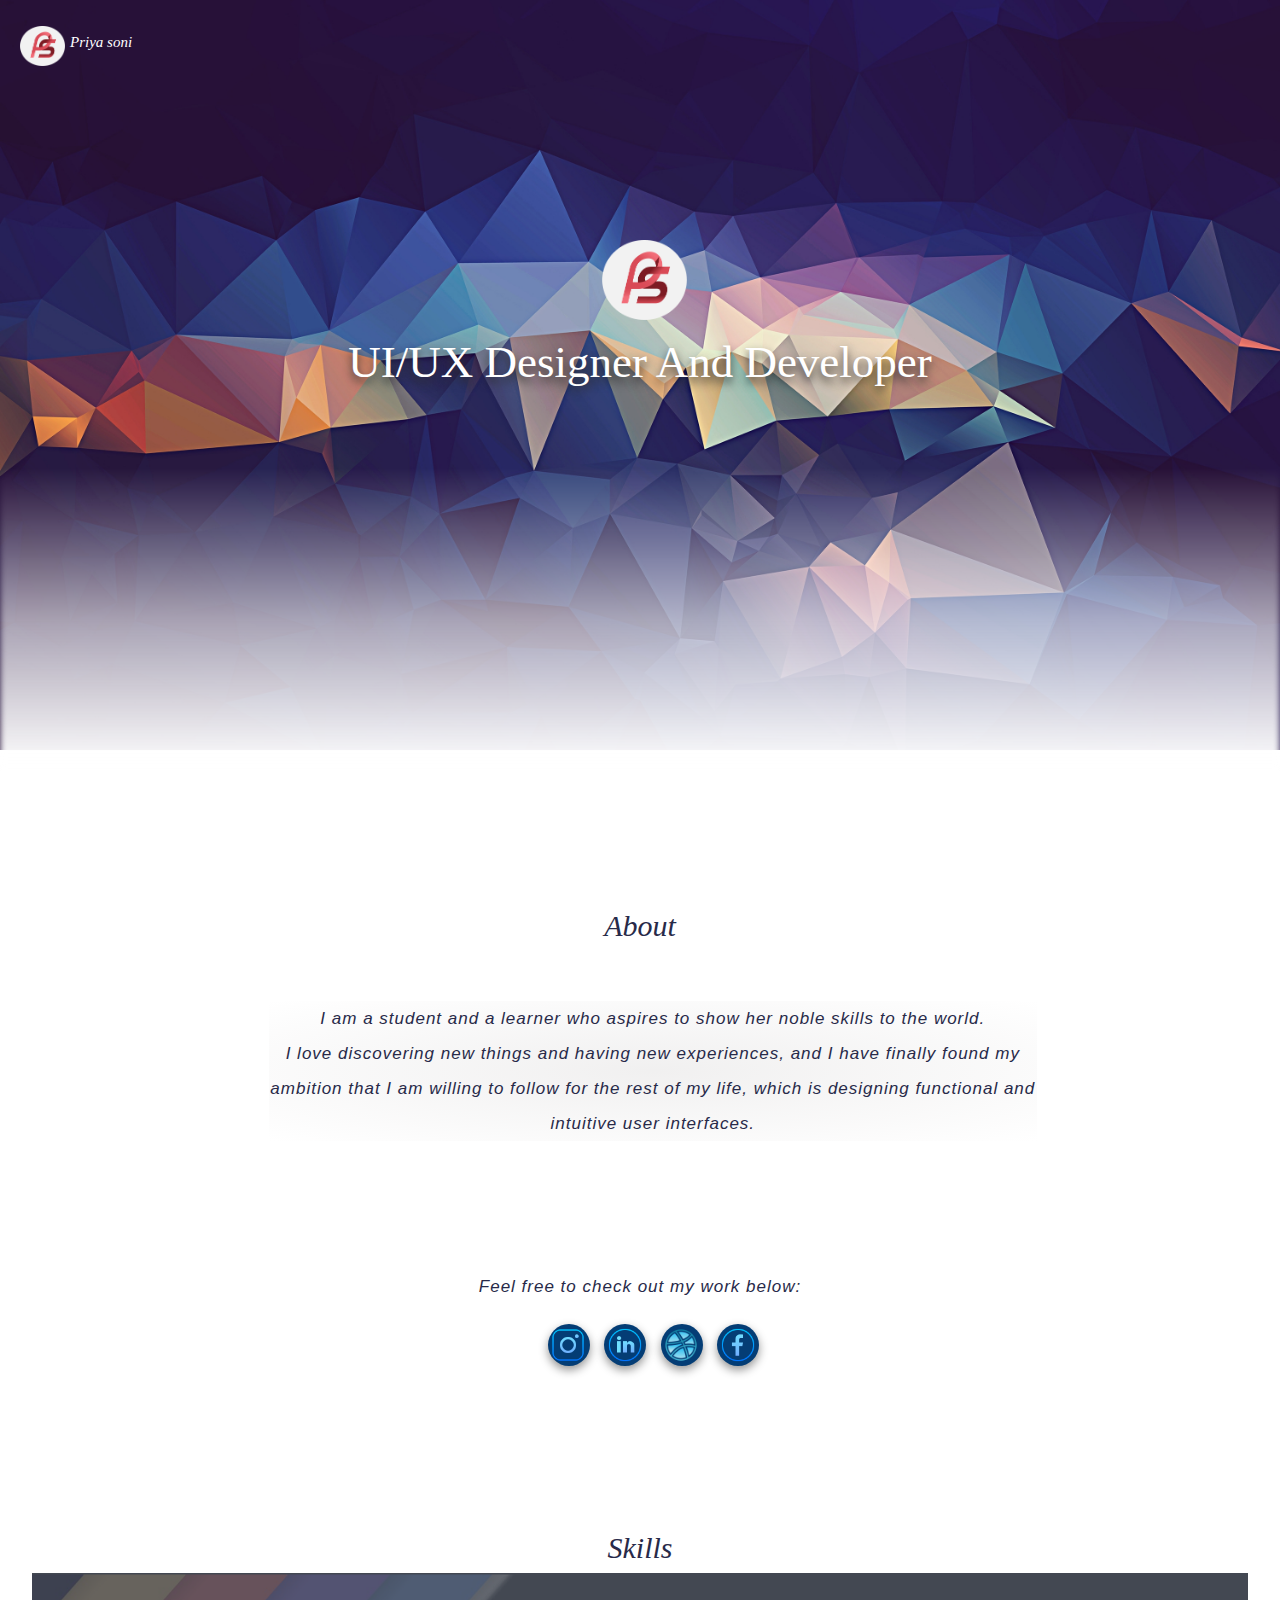
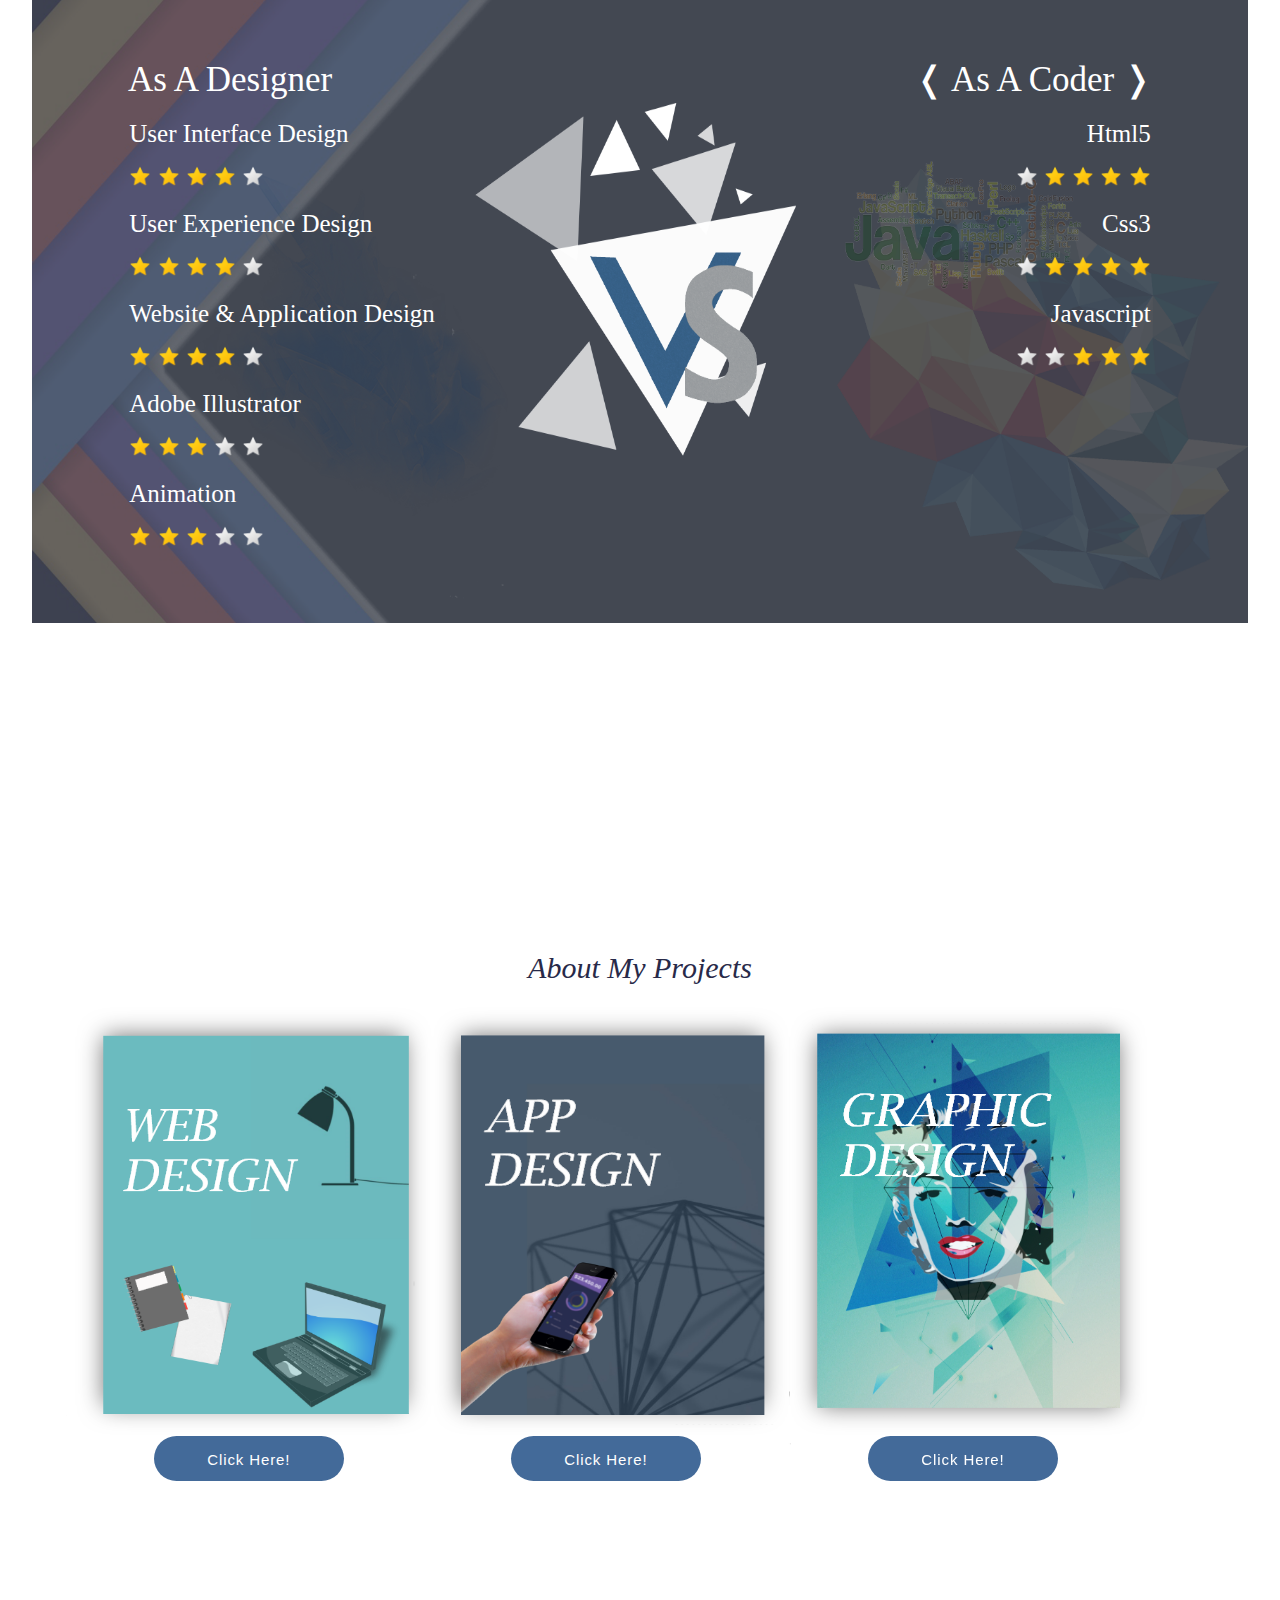
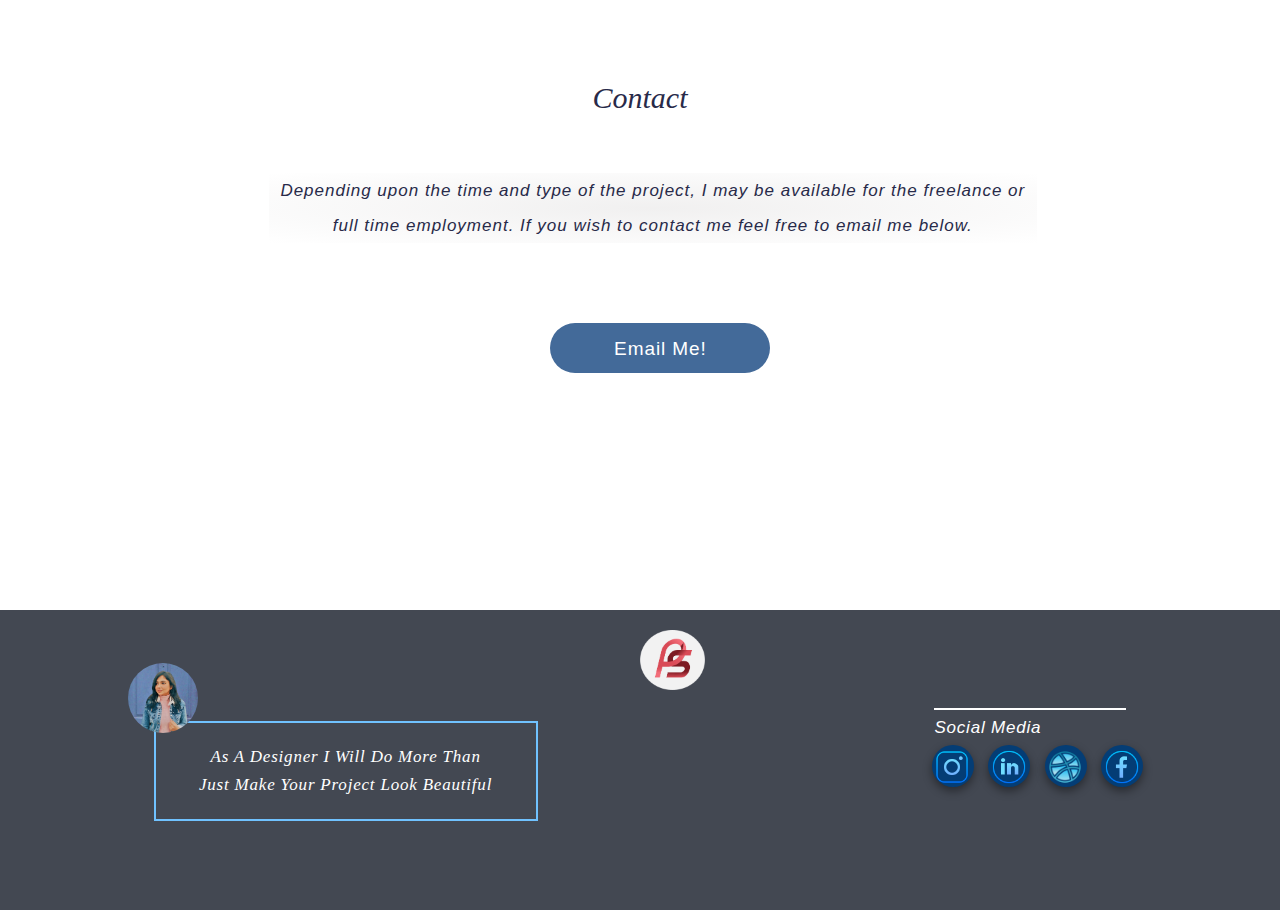
==== index.html @ 9316d955 "second commit" ====
<!DOCTYPE html>
<html lang="en">

<head>
  <meta charset="UTF-8">
  <link rel="shortcut icon" type="image/png" href="https://icons8.com/">
  <link rel="stylesheet" type="text/css" href="portfolio.css">
  <link href="" rel="stylesheet" type="text/css">
    
  <title>Design Portfolio</title>
</head>

<body>

<header class="header">
    <div class="header__logo">
    <div class="name">Priya soni</div>
    <img src="images/ps logo.png" alt="logo" class="header-ps-logo">
    
    <img src="images/ps logo.png" alt="logo" class="ps__logo">
    </div>
     
    <div class="header__text-box">
    <h1 class="heading-primary">UI/UX Designer And Developer</h1>
    </div>

</header>


  <main>
    <section class="section-about">
    <div class="section-blur"></div>

    <h2 class="heading-secondary">
    <div class="heading-about">About</div>
    </h2>
    <p class="paragraph">
      I am a student and a learner who aspires to show her noble skills to the world.<br> 
      I love discovering new things and having new experiences, and I have finally found my 
      ambition that I am willing to follow for the rest of my life, which is designing 
      functional and intuitive user interfaces.

      </p>
    

   
    <div class="row">
    <div class="icon-row">
    <p class="note">Feel free to check out my work below:</p>

    <div class="icons">
      <a href="https://www.instagram.com/ui_indesign/">
      <img src="images/icons8-instagram-512.png" alt="instagram" class="feature-box-icon"> </div></a>

    <div class="icons"> 
      <a href="https://www.linkedin.com/in/priya31/">
      <img src="images/icons8-linkedin-circled-512.png" alt="twitter" class="feature-box-icon"> </div></a>
      
    <div class="icons">
      <a href="https://dribbble.com/Ui_indesign">
      <img src="images/icons8-dribbble-96 (1).png" alt="linkeden" class="feature-box-icon"> </div></a>

      <div class="icons">
        <a href="#oops">
        <img src="images/icons8-facebook-circled-512.png" alt="facebook" class="feature-box-icon"> </div></a>
    </div>

    </div>
    

  </section>

  <section class="section-skills">

    <h2 class="heading-secondary">
    <div class="heading-about">Skills</div>
    </h2>

    <div class="skill-feature-box">
      <img src="images/bgimage.png" class="bgimage" alt="background">
    
  
      <div class="row">
        <div class="col-1-of-2">
         <h3 class="heading-tertiary-1">as a designer</h3>
         <ul class="skills skills_design">

          <li>User Interface Design  
            <div class="stars">
            <img class="star" src="images/icons8-star-96.png">
            <img class="star" src="images/icons8-star-96.png">
            <img class="star" src="images/icons8-star-96.png">
            <img class="star" src="images/icons8-star-96.png">
            <img class="star" src="images/icons8-star-96 (1).png">
           </div></li>

          <li>User Experience Design
             <div class="stars-1">
            <img class="star" src="images/icons8-star-96.png">
            <img class="star" src="images/icons8-star-96.png">
            <img class="star" src="images/icons8-star-96.png">
            <img class="star" src="images/icons8-star-96.png">
            <img class="star" src="images/icons8-star-96 (1).png">
            </div></li>

          <li>Website & Application Design
            <div class="stars-2">
            <img class="star" src="images/icons8-star-96.png">
            <img class="star" src="images/icons8-star-96.png">
            <img class="star" src="images/icons8-star-96.png">
            <img class="star" src="images/icons8-star-96.png">
            <img class="star" src="images/icons8-star-96 (1).png">
            </div></li>

          <li>Adobe Illustrator
            <div class="stars-3">
            <img class="star" src="images/icons8-star-96.png">
            <img class="star" src="images/icons8-star-96.png">
            <img class="star" src="images/icons8-star-96.png">
            <img class="star" src="images/icons8-star-96 (1).png">
            <img class="star" src="images/icons8-star-96 (1).png">
            </div></li>

          <li>Animation
            <div class="stars-4">
            <img class="star" src="images/icons8-star-96.png">
            <img class="star" src="images/icons8-star-96.png">
            <img class="star" src="images/icons8-star-96.png">
            <img class="star" src="images/icons8-star-96 (1).png">
            <img class="star" src="images/icons8-star-96 (1).png">
            </div></li>
            
        </ul>
        </div>
          
        
         
         <div class="col-1-of-2">
         <h3 class="heading-tertiary-2"> &#10092; as a coder &#10093;</h3>
         <ul class="skills skills_coding">

          <li>Html5  
            <div class="stars-5">
            <img class="star" src="images/icons8-star-96.png">
            <img class="star" src="images/icons8-star-96.png">
            <img class="star" src="images/icons8-star-96.png">
            <img class="star" src="images/icons8-star-96.png">
            <img class="star" src="images/icons8-star-96 (1).png">
        </div></li>

          <li>Css3   
            <div class="stars-6">
            <img class="star" src="images/icons8-star-96.png">
            <img class="star" src="images/icons8-star-96.png">
            <img class="star" src="images/icons8-star-96.png">
            <img class="star" src="images/icons8-star-96.png">
            <img class="star" src="images/icons8-star-96 (1).png">
        </div></li>

          <li>Javascript
            <div class="stars-7">
              <img class="star" src="images/icons8-star-96.png">
              <img class="star" src="images/icons8-star-96.png">
              <img class="star" src="images/icons8-star-96.png">
              <img class="star" src="images/icons8-star-96 (1).png">
              <img class="star" src="images/icons8-star-96 (1).png">
            </div></li>
         </ul>
        </div> 
        
    </div>


  </div>
    
</section>

<section class="section-my-projects">
  <h2 class="heading-secondary">
    <div class="heading-projects">About My Projects</div>
    </h2>
  <div class="row">
              
    <div class="col-1-of-3">
      <div class="card">

          <div class="card_side card_side--front">
             <div class="card_picture card_picture-1">
             <img src="images/web design.png" class="card-img">
             </div>
         </div>
        
       <div class="card_side--back-1">
       <div class="card_note_box"> 
       <p class="card-note">Click below to check out <br>my web designs.</p> 
       </div>
       </div>

       <a href="#pop-up" class="btn--still">click here!</a> 

     </div>  
    </div>

    <div class="col-1-of-3">
      <div class="card"> 

         <div class="card_side card_side--front">
             <div class="card_picture card_picture-1">
                 <img src="images/app design.png" class="card-img2">
             </div>
          </div>
               
         <div class="card_side--back-2">
         <div class="card_note-box"> 
         <p class="card-note">Click below to check out <br>my app designs.</p> 
         </div>
         </div>

         <a href="#pop-up-2" class="btn--still"> click here!</a>

      </div>   
    </div>  
    

  <div class="col-1-of-3">
    <div class="card"> 
        
       <div class="card_side card_side--front">
           <div class="card_picture card_picture-1">
               <img src="images/graphicdesign.png" class="card-img3">
           </div>
        </div>
       
       <div class="card_side--back-3">
       <div class="card_note-box"> 
       <p class="card-note">Click below to check out my <br>visual and graphic designs.</p> 
      </div>
      </div>

      <a href="#pop-up-3" class="btn--still">click here!</a>
       
    </div>   
  </div>

</div>  
</section>

<section class="contact">
  
    <div class="heading-contact">Contact</div>
          

    <div class="disclaimer">
     <p class="paragraph">Depending upon the time and type of the project, I may be available for the freelance or  full time employment. If you wish to contact me feel free to email me below. </p>
    </div>

   
    <a href="mailto:priyaa.soni31@gmail.com" class="btn-mail">Email Me!</a>

</section>
</main>

<section class="footer">
  <div class="footer-logo">
    <img src="images/ps logo.png" alt="logo" class="footer-ps-logo">
    </div> 

    <div class="row">
      <div class="col-1-of-2">
          <div class="footer-socialmedia">
          <p class="text">Social media</p> 

          <div class="icons2">
            <img src="images/icons8-instagram-512.png" alt="instagram" class="feature-box-icon2"> </div></a>

          <div class="icons2">  
            <img src="images/icons8-linkedin-circled-512.png" alt="twitter" class="feature-box-icon2"> </div></a>
            
          <div class="icons2">
            <img src="images/icons8-dribbble-96 (1).png" alt="linkeden" class="feature-box-icon2"> </div></a>

            <div class="icons2"> 
              <img src="images/icons8-facebook-circled-512.png" alt="facebook" class="feature-box-icon2"> </div></a>
          </div>

      </div>
      <div class="col-1-of-2">
        <img src="images/i01_my pic22.png" alt="profile" class="profile-pic">
          <p class="footer-message">
            As a designer I will do more than<br> just make your project look beautiful</p>
      </div>
  </div>

</section>

<section class="web">

<div class="pop-up" id="pop-up"> 

  <div class="pop-up-content"> 
   
    <div class="slider">


      <a href="#section-my-projects" class="popup-close p-2">&times;</a>
      <h3 class="heading">Website Designs</h3>

      
      <div class="leftside">

        <div style="background-color: #2b2929">
          <h1 class="title">Puma Shoes</h1>
          <p class="sub-text">Web Design</p>
      </div>
    
      <div style="background-color: #b1b1b1">
        <h1 class="title"> Spotify Music </h1>
        <p class="sub-text">Web Design</p>
    </div>


        <div style="background-color:#6F4E37">
            <h1 class="title">Starbucks</h1>
            <p class="sub-text">Web Design</p>
         </div>

      <div style="background-color: #1e353f">
        <h1 class="title"> Crypto Dark UI</h1>
        <p class="sub-text">Web Design</p>
    </div>


    </div>

      <div class="rightside">
 
        <div> 
        <img src="images/Desktop - 1.png" class="bg-image" alt="dark uidesign"></div>
        
        <div> 
        <video class="bg-image" source src="images/stbcks.mp4" 
        type="video/mp4" autoplay muted loop></video></div>

        <div> 
        <img src="images/spotify.png" class="bg-image" alt="spotify design"></div> 
    
        <div> 
        <video class="bg-image" source src="images/Screen Recording (03-01-2022 19-06-06).mp4" 
        type="video/mp4" autoplay muted loop></video></div>
  
      </div>

      <div class="actionbttn">
        <button class="downbttn">
          <img class="uppor" src="images/icons8-up-50.png"></i>
        </button>

        <button class="upbttn">
        <img class="downey" src="images/icons8-down-arrow-50.png"></i>
        </button>

       </div>   
    </div> 
  </div>
</div>
  
</section>

<section class="app">

  <div class="pop-up-2" id="pop-up-2"> 
    
    <div class="pop-up-content-2"> 

      <div class="slider-container">


      <a href="#section-my-projects" class="popup-close-2">&times;</a>
      <h3 class="heading-no2">App Designs</h3>

      
      <div class="left-slide">
    
        <div style="background-color:#502450">
            <h1 class="title">Benson Watches</h1>
            <p class="sub-text">App Design</p>
         </div>

        <div style="background-color: #2b2c2c">
            <h1 class="title">Uber</h1>
            <p class="sub-text">App Design</p>
        </div>

        <div style="background-color: #A76365">
            <h1 class="title"> Makeup Brand </h1>
            <p class="sub-text">App Design</p>
        </div>

        <div style="background-color: #4C647F">
          <h1 class="title"> Smart Home Control </h1>
          <p class="sub-text">App Design</p>
      </div>

      <div style="background-color: #252A3A">
        <h1 class="title"> Speed Fit Health </h1>
        <p class="sub-text">App Design</p>
    </div>
    
    </div>

      <div class="right-slide">
        
        <div> 
          <img src="images/speedfit.png" class="bg-image" alt="speedfit uidesign"></div>
          

          <div> 
            <img src="images/Group 17.png" class="bg-image" alt="smarthome uidesign"></div>
          

          <div> 
            <img src="images/makeup.png" class="bg-image" alt="makeup uidesign"></div>
            

            <div> 
              <img src="images/uber.png" class="bg-image" alt="uber uidesign"></div>
          

          <div> 
            <img src="images/benson.png" class="bg-image" alt="benson uidesign"></div>
          

      </div>

      <div class="action-buttons">
        <button class="down-button">
          <img class="up" src="images/icons8-up-50.png"></i>
        </button>

        <button class="up-button">
        <img class="down" src="images/icons8-down-arrow-50.png"></i>
        </button>

       </div>   
    </div> 
      </div>
      </div>
      </section>  


      <section class="graphic">

        <div class="pop-up-3" id="pop-up-3"> 
        
          <div class="pop-up-content-3"> 
           
           
             <div class="container">
              <a href="#section-my-projects" class="popup-close-3">&times;</a>
              <h3 class="heading-no3">Graphic Designs</h3>
              

              <div class="left-side">
                <div style="background-color: #A50C14">
                    <h1 class="title">Emirates Flights</h1>
                    <p class="sub-text">Visual Design</p>
                </div>
        
                <div style="background-color: #F2B5A7">
                    <h1 class="title">Fashion Brand</h1>
                    <p class="sub-text">Visual Design</p>
                 </div>
        
                <div style="background-color: #0a3c63">
                    <h1 class="title">Automobile Brand</h1>
                    <p class="sub-text">Visual Design</p>
                </div>
        
                <div style="background-color: #FFDD91">
                    <h1 class="title"> Versace Brand </h1>
                    <p class="sub-text">Visual Design</p>
                </div>
            </div>
        
              <div class="right-side">

                <div> 
                  <img src="images/versace.png" class="bg-image" alt="versace uidesign"></div>
                  
        
                  <div> 
                    <img src="images/cars.png" class="bg-image" alt="automobile uidesign"></div>
                  
        
                  <div> 
                    <img src="images/Group 911.png" class="bg-image" alt="fashion brand uidesign"></div>
                    
        
                    <div> 
                      <img src="images/emirates.png" class="bg-image" alt="emirates uidesign"></div>
                      
                
              </div>
        
        
              <div class="action-btn">
                <button class="down-btn">
                  <img class="upper" src="images/icons8-up-50.png"></i>
                </button>
        
                <button class="up-btn">
                <img class="downer" src="images/icons8-down-arrow-50.png"></i>
                </button>
        
               </div>
              </div>

          </div>
        </div>
        
       </section> 

       <script type="text/javascript" src="portfolio.js" ></script>
       
</body>
</html>
---- portfolio.css ----
/*/colors//
#FFFFFF white
#282A49 dark blue
#464C59 grey
#436A99 light blue/*/


/** break points 

1200px largest - 75 em
1100px large - 68.75 em
900px medium - 56.25 em
600px small - 37.5 em

**/


/*/Animation/*/

@keyframes moveinleft {
    0%{
        opacity: 0;
        transform: translatex(-100px);   
    }
    
    60%{
        transform: translatex(20px);   
    }
    
    100%{
        opacity: 1;
        transform: translate(0);     
    }

}

@keyframes moveinright {
    0%{
        opacity: 0;
        transform: translatex(100px);   
    }
    
    60%{
        transform: translatex(-10px);   
    }
    
    100%{
        opacity: 1;
        transform: translate(0);     
    }

}



*,
*::after,
*::before{
margin:0;
padding:0;
box-sizing:inherit;
}

html{
    font-size: 62.5%;}

    
body{
    font-family: "Segoe UI", sans-serif;
    font-weight: 400;
    font-size: 16px;
    line-height: 1.7;
    box-sizing: border-box;
    grid-template-columns: repeat(10, minmax(min-content,15rem));
}

/*/Header/*/

.name{
    font-family: "Segoe UI";
    font-size: 1.5rem;
    font-weight: 500;
    font-style: normal;
    color: #fff;
    font-style: italic;
    position: relative;
    left: 7rem;
    top: 3rem;
}

@media screen and (max-width:56.25em) /**900px**/{
.name{
    font-size: 1.2rem;
    position: relative;
    left: 6.2rem;
    top: 2.8rem; }
    }
@media screen and (max-width:37.5em) /**600px**/{
.name{ 
    font-size: 1rem;
    position: relative;
    left: 6rem;
    top: 2.5rem;;}
        }


.header{
    height: 75rem;
    background-image:url(images/abstract-1634214031508-9446.jpg);
    background-size: cover;
    background-position: top;
    position: relative;
}
.header-ps-logo{
    height: 4rem;
    width: 4.5rem;
    position: relative;
    left: 2rem;}
   
@media screen and (max-width:56.25em) /**900px**/{
.header-ps-logo{
    height: 3.2rem;
    width: 3.8rem; }
        }
@media screen and (max-width:37.5em) /**600px**/{
.header-ps-logo{ 
    height: 3rem;
    width: 3.5rem;} }

.ps__logo{
    height: 8rem;
    width: 8.5rem;
    position: absolute;
    top: 32%;
    left: 47%;
    animation-name: moveinleft; 
    animation-duration: 2s;
    
}

@media screen and (max-width: 68.5em) /**1100px**/
{
    .ps__logo{ height: 7rem;
        width: 7.5rem;;
        position: absolute;
        top: 35%;
        }
    }
@media screen and (max-width:56.25em) /**900px**/{
    .ps__logo{height: 6rem;
        width: 6.5rem;
        position: absolute;
        top: 35%;
         }
    }
@media screen and (max-width:37.5em) /**600px**/{
    .ps__logo{ height: 5.5rem;
        width: 6rem;
        position: absolute;
        top: 40%;
        left: 43%;
       }
        }

.heading-primary{
    text-align: center;
    font-family: "Segoe UI";
    font-size: 4.5rem;
    font-weight: 500;
    font-style: normal;
    color: #fff;
    position: relative;
    top: 25rem;
   
    text-shadow: rgb(46, 46, 46) 0 0.5rem 1rem ;
    animation-name: moveinright; 
    animation-duration: 2s;
    
}
@media screen and (max-width: 68.5em) /**1100px**/
{
    .heading-primary{ font-size: 3rem;
        margin-top:5rem ; }
    }
@media screen and (max-width:56.25em) /**900px**/{
    .heading-primary{font-size: 2.5rem;
        margin-top: 4rem; }
    }
@media screen and (max-width:37.5em) /**600px**/{
    .heading-primary{ font-size: 1.9rem;
        margin-top:10rem ; }
        }

.section-blur{
    height: 30rem;
    width: 100%;
    position: absolute;
    top: 47rem;
    background-image:linear-gradient(to bottom, 
    rgb(255, 255, 255,.01),
    rgb(255, 255, 255, .3),
    rgb(255, 255, 255, .6),
    rgb(255, 255, 255, .8),
    rgb(255, 255, 255,1));
    filter: blur(3px);
}

 

/*/Section about/*/



.section-about{
   
    color: #fff ;
}

.heading-secondary{
    color: #282A49;
    font-family: "Lucida Fax";
    font-size: 3rem;
    font-weight: 100;
    font-style: italic;
    text-align: center;
    margin-top: 15rem;
    
}

@media screen and (max-width:56.25em) /**900px**/{
    .heading-secondary{
        font-size: 2.5rem;
        margin-top: 12rem }
    }
@media screen and (max-width:37.5em) /**600px**/{
    .heading-secondary{ 
        font-size: 2rem;
        margin-top: 9rem} }

.paragraph{
    background-image: radial-gradient(
    rgba(156, 151, 151, 0.144),
    rgb(255, 255, 255));
    font-size: 1.7rem;
    margin-left:21%;
    margin-top:40%;
    width: 60%;
    font-weight: 400;
    font-style: italic;
    text-align: center;
    letter-spacing: .1rem;
    line-height: 3.5rem;
    margin-top: 5rem;
    color:#282A49;
}

@media screen and (max-width: 68.5em) /**1100px**/
{
    .paragraph{ width: 70%;
    font-size: 1.2rem;
    line-height: 2.5rem;
    margin-left:15%;
    text-align: center;
    margin-top: 3rem; }
    }

@media screen and (max-width:56.25em) /**900px**/{
    .paragraph{width: 70%;
    font-size: 1rem;
    line-height: 2.2rem;
    margin-left:15%;
    text-align: center;
    margin-top: 2rem ;}
    }

@media screen and (max-width:37.5em) /**600px**/{
    .paragraph{width: 80%;
    font-size: .7rem;
    line-height: 1.7rem;
    margin-left:11%;
    text-align: center;
    margin-top: 1rem;
    letter-spacing: .05rem;
    display: flex;}
        }

.note{
    font-size: 1.7rem;
    margin-left:20%;
    margin-top:40%;
    width: 60%;
    font-weight: 400;
    font-style: italic;
    text-align: center;
    letter-spacing: .1rem;
    line-height: 3.5rem;
    margin-top: 5rem;
    color: #282A49
}


@media screen and (max-width: 68.5em) /**1100px**/{
    .note{
        font-size: 1.5rem;}
    }

@media screen and (max-width:56.25em) /**900px**/{
    .note{ font-size: 1rem;}
    }
@media screen and (max-width:37.5em) /**600px**/{
    .note{ font-size: .8rem;}
        }

@media screen and (max-width:30em) /**480px**/{
    .note{ width: 68%;
    margin-left: 15%;  } }

@media screen and (max-width:20em) /**320px**/{
     .note{ width: 90%;
            margin-left: 15%;  } }

.icon-row{
margin: 10%;
}

.feature-box-icon{
    height: 4rem;
    width:4rem;
    position: relative;
    top: 2%;
    left: 2%;
}
@media screen and (max-width:56.25em) /**900px**/{
    .feature-box-icon{ height: 3rem;
        width: 3rem;}
       }

    @media screen and (max-width:37.5em) /**600px**/{
    .feature-box-icon{ height: 2.5rem;
            width: 2.5rem;}
           }

.icons{
    display: inline-block;
    height: 4.2rem;
    width: 4.2rem;
    border-radius: 100%;
    background-color: #043d75;
    margin-left: 1rem;
    margin-top: 2rem;
    position: relative;
    top: 60%;
    left: 40%;
    box-shadow: rgba(0, 0, 0, 0.418) 0 0.4rem 1rem;
}

@media screen and (max-width: 68.5em) /**1100px**/
{
    .icons{
    left: 36%; }
    }

@media screen and (max-width:56.25em) /**900px**/{
    .icons{ height: 3.2rem;
        width: 3.2rem;
        left: 35%;}
    }
@media screen and (max-width:37.5em) /**600px**/{
    .icons{ height: 2.7rem;
        width: 2.7rem;
        left: 30%;
        margin-top: 0rem;}
        }
        
    @media screen and (max-width:29em) /**600px**/{
    .icons{ 
        left: 20%;}
    }

.icons:hover{
    transform: scale(1.2);
    transition: all .3s;
}


/*/Section skills/*/

.section-skills{
    height: 90rem;
   }


.skill-feature-box{
    color: rgb(255, 255, 255);
    width: 95%;
    height: 65rem;
    background-color: #434852;
    margin-left: 2.5%;
    margin-right: 2.5%;
}
@media screen and (max-width:56.25em) /**900px**/{
    .skill-feature-box{
       width: 100%;
       height: 85rem;
       margin: 0;
         }
    }
.bgimage{
    width: 100%;
    height: 100%;

}
@media screen and (max-width:56.25em) /**900px**/{
    .bgimage{
       display: none;
         }
    }
.heading-tertiary-1{
    display: inline;
    font-family: "Lucida Fax";
    font-size: 3.5rem;
    font-weight: 100;
    text-transform: capitalize;
    color: rgb(255, 255, 255);
    position: absolute;
    top:165rem;
    left: 10%;

}
@media screen and (max-width:68em) /**1100px**/{
    .heading-tertiary-1{
        top:153rem;
         }
    }
@media screen and (max-width:56.25em) /**900px**/{
    .heading-tertiary-1{
        font-size: 2.8rem;
        top:140rem;
       
         }
    }
@media screen and (max-width:37.5em) /**600px**/{
    .heading-tertiary-1{ 
        font-size: 2.4rem;
        top:125rem;
        
        }
    }
        
.heading-tertiary-2{
    display: inline;
    font-family: "Lucida Fax";
    font-size: 3.5rem;
    font-weight: 100;
    text-transform: capitalize;
    color: rgb(255, 255, 255);
    position: absolute;
    top:165rem;
    right:10%;
}
@media screen and (max-width:68em) /**1100px**/{
    .heading-tertiary-2{
        top:153rem;
         }
    }
@media screen and (max-width:56.25em) /**900px**/{
    .heading-tertiary-2{
        font-size: 2.8rem;
        top:185rem;
         }
    }
@media screen and (max-width:37.5em) /**600px**/{
    .heading-tertiary-2{ 
        font-size: 2.4rem;
        top:175rem;
        left: 10%;
        direction: ltr;
        width: 100%; }
    }

.skills{
    list-style: none;
    font-family: "Segoe UI";
    font-size: 2.5rem;
    font-weight: 500;
    text-transform: capitalize;
    color: rgb(255, 255, 255);
    margin: 0rem 0rem;
    line-height: 0rem;   }

@media screen and (max-width:56.25em) /**900px**/{
    .skills{
        font-size: 2rem;
         }
    }
@media screen and (max-width:37.5em) /**600px**/{
    .skills{ 
        font-size: 1.5rem;
        }
    }
.skills_design li{
    position: relative;
    color: rgb(255, 255, 255);
    top:-52rem;
    left: 8%;
    line-height: 4.5rem;
}

.skills_coding{
    position: relative;
    color: rgb(255, 255, 255);
    top:-97rem;
    right: 8%;
    line-height: 4.5rem;
    direction: rtl;
}

@media screen and (max-width:56.25em) /**900px**/{
    .skills_design li{
    top:10rem;
    line-height: 4rem;
         }

    .skills_coding{
    top: 15rem;
    line-height: 4rem;
             }}
        

 @media screen and (max-width:37.5em) /**600px**/{
    .skills_design li{
    top:10rem;
    line-height: 3rem;}

    .skills_coding{
    top: 30rem;
    left: 10%;
    line-height: 3rem;
    direction: ltr;} }
    
.star{
    height:2.2rem ;
    width:2.2rem ;
    display:inline;}



/*/Section cards /*/

.section-my-projects{
    height: 50rem;
}

.heading-projects{
    margin-top: -3rem;
}
@media screen and (max-width:68.5em) /**900px**/{
    .heading-projects{font-size: 80%;  }
    }

.col-1-of-3{
    display: inline-block;   
}

@media screen and (max-width:95em) /**1500px*/{
    .col-1-of-3{
        margin: 1% -4% 5%; }
}

@media screen and (max-width:68em) /**1088px**/{
    .col-1-of-3{
        display: flex;
        flex-direction: column;
        align-items: center;
        justify-content: center;
        margin-left: -22%;
         
}}
@media screen and (max-width:56em) /**900px**/{
    .col-1-of-3{
        margin-left: -25%;      
}}

@media screen and (max-width:37em) /**600px**/{
    .col-1-of-3{margin-left: -30%; }}

@media screen and (max-width:26.5em) /**400px**/{
        .col-1-of-3{margin-left: -38%;
        margin-right: 3rem; }}
    

.card{
    margin-left: 15.5rem;
    margin-top: 3rem;
    margin-bottom: 3rem;
    display: grid;
    grid-template-rows: 12vh min-content 40vw repeat;
}

.card-img{
    height: 45.5rem;
    width: 38rem;
    margin-top: -3.9rem;
    margin-left: -3.8rem; 
}
.card-img2{
    height: 45.5rem;
    width: 38rem;
    margin-top: -4.2rem;
    margin-left: -4rem; 
}
.card-img3{
    height: 45.5rem;
    width: 38rem;
    margin-top: -3.3rem;
    margin-left: -3.8rem; 
}
@media screen and (max-width:68.25em) /**1100px**/{
    .card-img,
    .card-img2,
    .card-img3{
        height: 46rem;
        width: 38rem;
        
         }
    }
@media screen and (max-width:56.25em) /**900px**/{
    .card-img,
    .card-img2,
    .card-img3{
        height: 37rem;
        width:30rem;
         }
         }
 @media screen and (max-width:36.25em) /**600px**/{
    .card-img,
    .card-img2,
    .card-img3{
        height: 34rem;
        width:26rem;
        position: absolute;
        top: 3%;
        left: 3%; }
        }

.card-note{
    font-family: "Segoe UI";
    font-style: italic;
    text-decoration: wavy;
    font-size: 1.9rem;
    font-weight: 400;
    text-transform:initial;
    color: rgb(255, 255, 255);
    text-align: center;
    padding: 15rem 0rem;
}
@media screen and (max-width:56.25em) /**900px**/{
    .card-note{
        font-size: 1.5rem;
        padding-top: 50%;
         }
         }
/*/Section cards funtionality/*/

.card{ 
    position: relative;
    perspective: 150rem; 
  
}

.card_side{
    background-color:#fff;
    height: 37rem;
    width: 30rem;
    transition: all 0.8s ease;
    position: absolute;
    top: 0;
    left: 0;
    width: 100%;
    backface-visibility: hidden;
    border-radius: 3px;
    box-shadow: 0rem 0rem 2.5rem rgba(0, 0, 0, 0.56);
}
@media screen and (max-width:68.25em) /**1100px**/{
    .card_side{
        height: 37rem;
        width: 30rem;
         }
    }
@media screen and (max-width:56.25em) /**900px**/{
    .card_side{
        height: 27rem;
        width: 20rem;  }
         }
    

.card_side--back-1{
    background-image: linear-gradient(to right bottom, #6BBBBF, #99cac5);
    height: 37rem;
    width: 30rem;   
}

.card_side--back-2{
    background-image: linear-gradient(to right bottom, #4C5969, #6A7989);
    height: 37rem;
    width: 30rem;
}

.card_side--back-3{
    background-image: linear-gradient(to right bottom, #6BBBBF, #b0e0dc);
    height: 37rem;
    width: 30rem; 
}

@media screen and (max-width:68.25em) /**1100px**/{
    .card_side--back-1,
    .card_side--back-2,
    .card_side--back-3{
        height: 37rem;
        width: 30rem;
         }
    }
@media screen and (max-width:56.25em) /**900px**/{
    .card_side--back-1,
    .card_side--back-2,
    .card_side--back-3{
        height: 27rem;
        width: 20rem; }
         }

.card:hover .card_side--front {
    transform: rotateY(180deg);    
}


/*/Section cards button/*/
.btn--still{
    letter-spacing: .09rem;
    font-size: 1.5rem;
    text-align: center;
    font-weight:500;
    background-color:#436A99;
    color: #fff; 
    height: 4.5rem;
    width: 19rem; 
    position: relative;
    left: 5rem;
    top: 3rem;}

.btn--still:link,
.btn--still:visited{
    text-align: center;
    text-transform:capitalize;
    text-decoration: none;
    padding: 1.1rem 5rem;
    display: inline-block;
    border-radius: 10rem;
    transition: all .2s;
    position: relative;
    animation-duration: 0.70s;
    animation-delay: 0.75s;
    animation-fill-mode: backwards;  
}
.btn--still:hover{
    transform: translate(-0.3rem);
    box-shadow: 0 10px 20px rgba(0,0,0,0.4);
}

.btn--still:active{
    transform: translate(-0.1rem);
    box-shadow: 0 0.5rem 1rem rgba(0,0,0,0.2);
}
@media screen and (max-width:56.25em) /**900px**/{
    .btn--still{
        font-size: 1rem;
        height: 4rem;
        width: 16rem; 
        margin-top: 5%;
        left: 3rem;
         }
         }
 @media screen and (max-width:36.25em) /**600px**/{
    .btn--still{
        margin-top: -1%;
    left: 1.5rem;}
}

/*/Section contact/*/
.contact{
    height: 62vh;}

@media screen and (max-width:68.25em) /**1100px**/{
    .contact{
    margin-top: 140rem;
             }
        }
@media screen and (max-width:56.25em) /**900px**/{
    .contact{
    margin-top: 100rem;
    height: 52vh;
                 }
            }
 @media screen and (max-width:36.25em) /**600px**/{
    .contact{
        margin-top: 80rem;
        height: 32vh;}
            }
  
.disclaimer{
    margin-top: 10rem;
}
.heading-contact{
    color: #282A49;
    font-family: "Lucida Fax";
    font-size: 3rem;
    font-weight: 100;
    font-style: italic;
    text-align: center;
    margin-top: 23rem;
    margin-bottom: -5rem;
    
}
@media screen and (max-width:56.25em) /**900px**/{
    .heading-contact{
        font-size: 2.5rem;
             }
        }

@media screen and (max-width:36.25em) /**600px**/{
    .heading-contact{
        font-size: 2rem;
        margin-top: 40rem;
           } }

.btn-mail{
    margin-top: 5rem;
    font-size: 1.9rem;
    text-align: center;
    font-weight:400;
    letter-spacing: .09rem;
    background-color:#436A99;
    color: #fff; 
    height: 5rem;
    width: 22rem; 
    position: relative;
    left: 43%;
    top: 3rem;
}

@media screen and (max-width:75em) /**1100px**/{
    .btn-mail{
        left: 40%; }
        }
@media screen and (max-width:56.25em) /**900px**/{
    .btn-mail{
        font-size: 1.5rem;
        height: 4rem;
        width: 18rem; 
        left: 38%;
        margin-top: 5%; 
             }
        }

@media screen and (max-width:36.25em) /**600px**/{
    .btn-mail{
        font-size: 1rem;
        margin-top: -5%; 
        left: 20%;  
        height: 3.5rem;
        width: 15rem;
        letter-spacing: .05rem;
      } }

 @media screen and (max-width:25em) /**400px**/{
    .btn-mail{
        height: 3rem;
        width: 9rem;
        margin-left: -5%;  
                  } }

.btn-mail:link,
.btn-mail:visited{
    text-align: center;
    text-transform:capitalize;
    text-decoration: none;
    padding: 1rem 5rem;
    display: inline-block;
    border-radius: 10rem;
    transition: all .2s;
    position: relative;
    animation-duration: 0.70s;
    animation-delay: 0.75s;
    animation-fill-mode: backwards;  
}
.btn-mail:hover{
    transform: translate(-0.3rem);
    box-shadow: 0 10px 20px rgba(0,0,0,0.4);
}

.btn-mail:active{
    transform: translate(-0.1rem);
    box-shadow: 0 0.5rem 1rem rgba(0,0,0,0.2);
}

/*/Section footer/*/
.footer{
    height:30rem;
    background-color: #434852;
    margin-top: -2rem;}

 @media screen and (max-width:29em) /**400px**/{
    .footer{ margin-top: 5rem;
    height: 20rem;} }

.footer-ps-logo{
    height: 6rem;
    width: 6.5rem;
    position: relative;
    left: 50%;
    top: 2rem; 
}
@media screen and (max-width:56.25em) /**900px**/{
    .footer-ps-logo{
        height: 5rem;
        width: 5.5rem;
             }
        }

@media screen and (max-width:36.25em) /**600px**/{
    .btn-mail{
        font-size: 1rem;
        margin-top: -5%; 
        left: 36%;  
        height: 3.5rem;
        width: 15rem;
        letter-spacing: .05rem;  } }

 @media screen and (max-width:29em) /**400px**/{
    .footer-ps-logo{
        height: 3.5rem;
        width: 4rem; 
                  } }

.footer-message{
    color: rgb(255, 255, 255);
    text-transform: capitalize;
    position: relative;
    left: 12%;
    top: -8rem;
    font-family: "Segoe UI";
    font-size: 1.7rem;
    width: 25%;
    font-weight: 400;
    font-style: italic;
    letter-spacing: .08rem;
    line-height: 2.5rem;
    box-sizing: border-box;
    border:2px solid #70C2FF;;
    padding: 2rem 1rem;
    text-align: center;  
    margin: -1rem 0rem; 
}
@media screen and (max-width:95em) /**1100px**/{
    .footer-message{
        font-size: 1.7rem;
        left: 12%;
        
        width: 30%;
        padding: 2rem 1rem; 
        margin: -1rem 0rem; 
        line-height: 2.8rem;
             }
        }

@media screen and (max-width:68.5em) /**1100px**/{
    .footer-message{
        font-size: 1.5rem;
        width: 32%;
        left: 12%;
        
        padding: 1rem 1rem;
             }
        }

@media screen and (max-width:56.25em) /**900px**/{
    .footer-message{
        font-size: 1rem;
        width: 40%;
        left: 6%;
       
        padding: .5rem .5rem;
             }
        }

@media screen and (max-width:36.25em) /**600px**/{
    .footer-message{
        width: 38%;
        left: 10%;
        
        font-size: 1rem;
        padding: .5rem .5rem;
        letter-spacing: .02rem;
        line-height: 1.8rem;} }

 @media screen and (max-width:29em) /**400px**/{
    .footer-message{
        font-size: .7rem;
        width: 35%;
        left: 10%;
         
        padding: .5rem .5rem;
        letter-spacing: .02rem;
        line-height: 1.3rem;
                  } }

.text{
    width: 15%;
    color: rgb(255, 255, 255);
    text-transform: capitalize; 
    font-size: 1.7rem;
    font-weight: 400;
    font-style: italic;
    letter-spacing: .08rem;
    line-height: 3.5rem;
    position: relative;
    left: 73%;
    top:3rem;
    border-top: 2px solid ;
}

@media screen and (max-width:56.25em) /**900px**/{
    .text{
        font-size: 1rem; }
        }

@media screen and (max-width:36.25em) /**600px**/{
    .text{ 
        font-size: 1rem;
        } }

 @media screen and (max-width:29em) /**400px**/{
    .text{
        font-size: .7rem;
        left: 73%;
        top:2rem;
        
                  } }
.feature-box-icon2{
    height: 4rem;
    width:4rem;
    position: relative;
    top: 5%;
    left: 2%;
}

@media screen and (max-width:56.25em) /**900px**/{
    .feature-box-icon2{
        height: 3rem;
        width:3rem; }
        }

@media screen and (max-width:36.25em) /**600px**/{
    .feature-box-icon2{
        height: 2rem;
        width:2rem;
        margin: 0rem 0rem;
        } }

@media screen and (max-width:29em) /**400px**/{
    .feature-box-icon2{
    height: 1rem;
    width:1rem;
    margin: 0rem 0rem;
    position: absolute;
    left: 10%;
    margin-top: 0rem;
  } }
.icons2{
    display: inline-block;
    height: 4.2rem;
    width: 4.2rem;
    border-radius: 100%;
    background-color: #043d75;
    margin-left: 1rem;
    margin-top: 2rem;
    position: relative;
    top: 1rem;
    left: 72%;
    box-shadow: rgba(0, 0, 0, 0.418) 0 0.4rem 1rem;
}
@media screen and (max-width:56.25em) /**900px**/{
    .icons2{
        height: 3.2rem;
        width:3.2rem;
    margin-left: .5rem; }
        }

@media screen and (max-width:36.25em) /**600px**/{
    .icons2{
        height: 2.2rem;
        width:2.2rem;
        margin: 1.5rem 0rem;
        } }

 @media screen and (max-width:29em) /**400px**/{
    .icons2{
        height: 1.2rem;
        width:1.2rem;
        top: -.5rem;
        margin-bottom: -2%;   } }
.profile-pic{
    height: 7rem;
    width: 7rem;
   border-radius: 100%;
   position: relative;
   top: -12rem;
   left: 10%;
   z-index: 1000;
   margin: -5rem 0rem;
   
}
@media screen and (max-width:56.25em) /**900px**/{
    .profile-pic{
        height: 6rem;
        width:6rem;
        left: 3%;
        top: -10rem; }
        }

@media screen and (max-width:36.25em) /**600px**/{
    .profile-pic{
        height: 5rem;
        width:5rem;
        } }

 @media screen and (max-width:29em) /**400px**/{
    .profile-pic{
        height: 3rem;
        width:3rem;
        left: 6%;
        top: -12.5rem;  } }

/*/popup/*/

/*/web/*/

.pop-up {
    opacity: 0;
    visibility: hidden;
    transition: all .3s;
 
}

.pop-up:target{
    opacity: 1;
    visibility: visible;  
}

.popup-close:link,
.popup-close:visited{
   z-index: 1000;
    color: rgb(7, 1, 54);
    background-color: rgb(255, 255, 255);
    border-radius: 200%;
    position: relative;
    top: 3rem;
    left: 94%;
    font-size: 3.5rem;
    text-decoration: none;
    display: inline;
    transition: all .4s;
    width: 1rem;
    height: 1rem;
    padding: 0rem 1.2rem 0.4rem 1.2rem;}

    @media screen and (max-width:68.25em) /**1100px**/{
        .popup-close:link,
        .popup-close:visited{
            width: .8rem;
            height: .8rem;
            font-size: 3rem;
            left: 92%;
         }
            }
    
    @media screen and (max-width:36.25em) /**600px**/{
        .popup-close:link,
        .popup-close:visited{
            width: .5rem;
            height: .5rem;
            font-size: 2rem;
            left: 90%;
            padding: 0.3rem .9rem 0.6rem .9rem;
            } }
    
     @media screen and (max-width:29em) /**400px**/{
        .popup-close:link,
        .popup-close:visited {
            width: .02rem;
            height: .02rem;
            font-size: 1.5rem;
            left: 90%;
            padding: 0rem .6rem 0.3rem .6rem;
              } }
.popup-close:hover{
    color:rgb(4, 184, 255); 
}

.pop-up:target .pop-up-content{
    opacity: 1;
    transform: translate(-50%,-50%) scale(1);
}

.pop-up-content{
    
    background-color: rgb(31, 31, 31);
    width: 100%;
    height: 100%;
    position: fixed;
    box-shadow: rgba(0, 0, 0, 0.39);
    top: 50%;
    left: 50%;
    transform: translate(-50%,-50%);
    border-radius: 3px;
    display: table;
    overflow: hidden;
    opacity: 0;
    transform: translate(-50%,-50%) scale(.5);
    transition: all .4s;
    z-index: 1000;
}


/*/app /*/ 
.pop-up-2{
    opacity: 0;
    visibility: hidden;
    transition: all .3s;}



.pop-up-2:target .pop-up-content-2{
        opacity: 1;
        transform: translate(-50%,-50%) scale(1);
    }

.pop-up-content-2{
        background-color: rgb(233, 233, 233);
        width: 110%;
        height: 112%;
        background-size: cover;
        position: fixed;
        top: 55%;
        left: 55%;
        transform: translate(-50%,-50%);
        border-radius: 3px; 
        overflow: hidden;
        opacity: 0;
        transform: translate(-50%,-50%) scale(.5);
        transition: all .4s;
        z-index: 1000;
    }
.pop-up-2:target{
    opacity: 1;
    visibility: visible;  
    }

.popup-close-2:link,
.popup-close-2:visited{
    z-index: 100;
    color: rgb(7, 1, 54);
    background-color: rgb(255, 255, 255);
    border-radius: 200%;
    position: relative;
    top: 2rem;
    left: 94%;
    font-size: 3.5rem;
    text-decoration: none;
    display: inline;
    transition: all .4s;
    width: 1rem;
    height: 1rem;
    padding: 0rem 1.2rem 0.4rem 1.2rem;}

    @media screen and (max-width:68.25em) /**1100px**/{
        .popup-close-2:link,
        .popup-close-2:visited{
            width: .8rem;
            height: .8rem;
            font-size: 3rem;
            left: 88%;
         }
            }
    
    @media screen and (max-width:46.25em) /**600px**/{
        .popup-close-2:link,
        .popup-close-2:visited{
            width: .5rem;
            height: .5rem;
            font-size: 2rem;
            left: 86%;
            padding: 0.3rem .9rem 0.6rem .9rem;
            } }
    
     @media screen and (max-width:29em) /**400px**/{
        .popup-close-2:link,
        .popup-close-2:visited{
            width: .02rem;
            height: .02rem;
            font-size: 1.5rem;
            left: 85%;
            padding: 0rem .6rem 0.3rem .6rem;
              } }
.popup-close-2:hover{
    color:rgb(4, 184, 255); 
}

.pop-up-2:target .pop-up-content-2{
    opacity: 1;
    transform: translate(-50%,-50%) scale(1);
} 
 


   /*/graphic /*/    
.pop-up-3{
    opacity: 0;
    visibility: hidden;
    transition: all .3s;}

.pop-up-3:target{
    opacity: 1;
    visibility: visible;  
    }

.pop-up-3:target .pop-up-content-3{
        opacity: 1;
        transform: translate(-50%,-50%) scale(1);
    }

.pop-up-content-3{
        background-color: rgb(233, 233, 233);
        width: 100%;
        height: 120%;
        background-size: cover;
        position: fixed;
        top: 60%;
        left: 50%;
        transform: translate(-50%,-50%);
        border-radius: 3px; 
        overflow: hidden;
        opacity: 0;
        transform: translate(-50%,-50%) scale(.5);
        transition: all .4s;
        z-index: 1000;
    }

.popup-close-3:link,
.popup-close-3:visited{
   z-index: 100;
    color: rgb(7, 1, 54);
    background-color: rgb(255, 255, 255);
    border-radius: 200%;
    position: relative;
    top: 2rem;
    left: 94%;
    font-size: 3.5rem;
    text-decoration: none;
    display: inline;
    transition: all .4s;
    width: 1rem;
    height: 1rem;
    padding: 0rem 1.2rem 0.4rem 1.2rem;}

    @media screen and (max-width:68.25em) /**1100px**/{
        .popup-close-3:link,
        .popup-close-3:visited{
            width: .8rem;
            height: .8rem;
            font-size: 3rem;
            left: 91%;
         }
            }
    
    @media screen and (max-width:46.25em) /**600px**/{
        .popup-close-3:link,
        .popup-close-3:visited{
            width: .5rem;
            height: .5rem;
            font-size: 2rem;
            left: 90%;
            padding: 0.3rem .9rem 0.6rem .9rem;
            } }
    
     @media screen and (max-width:29em) /**400px**/{
        .popup-close-3:link,
        .popup-close-3:visited{
            width: .02rem;
            height: .02rem;
            font-size: 1.5rem;
            left: 85%;
            padding: 0rem .6rem 0.3rem .6rem;
              } }
.popup-close-3:hover{
    color:rgb(4, 184, 255); 
}

.pop-up-3:target .pop-up-content-3{
    opacity: 1;
    transform: translate(-50%,-50%) scale(1);
}

 /*/slider /*/ 
.slider, 
.slider-container,
.container{
    position: relative;
    overflow: hidden;
    width: 100vw;
    height: 100vh;
     }

 .title{
    text-shadow: rgb(94, 94, 94) .2rem .1rem;
    
    top: 1em;
    
}


.sub-text{
        font-size: 2rem;}
        
@media screen and (max-width:56.25em) /**900px**/{
    .sub-text{display: none;} }

.heading{
    color: #ffffff;
    font-family: "roboto";
    font-size: 2.5rem;
    font-weight: 400;
    font-style: italic;
    text-align: center;
    margin-top: 3rem;
    position: relative;
    top: 0rem;
    left: 7%;
    width: 20%;  
    text-decoration-line: underline;
    z-index: 1000;}
        
        
 @media screen and (max-width:56.25em) /**900px**/{
    .heading{
    font-size: 2.3rem;
    left: 33%;
    width: 35%; } }
        
 @media screen and (max-width:37em) /**550px**/{
    .heading{
    left: 30%;
    width: 39%;  } }
                  
@media screen and (max-width:29em) /**450px**/{
    .heading{
    font-size: 1.5rem; 
    width: 40%; } }

.heading-no2,
.heading-no3{
    color: #ffffff;
    font-family: "roboto";
    font-size: 2.5rem;
    font-weight: 400;
    font-style: italic;
    text-align: center;
    margin-top: 3rem;
    position: relative;
    top: auto;
    left: 7%;
    width: 18%; 
    text-decoration-line: underline;
    z-index: 100;
    text-shadow: rgb(0, 0, 0);}

@media screen and (max-width:68.25em) /**1100px**/{
    .heading-no2,
    .heading-no3{
        font-size: 2.5rem;
        width: 30%; 
        left: 2%; }
                }
        
 @media screen and (max-width:56.25em) /**600px**/{
    .heading-no2,
    .heading-no3{
        font-size: 2.5rem;
        left: 33%;
        width: 35%;
                } }
        
 @media screen and (max-width:37em) /**550px**/{
    .heading-no2,
    .heading-no3{
        font-size: 2rem;
        left: 30%;
        width: 35%;
        
                  } }
@media screen and (max-width:29em) /**350px**/{
    .heading-no2,
    .heading-no3{
       
        width: 40%; } }

.leftside,
.left-slide,
.left-side{
    
    height: 100%;
    width: 35%;
    position:absolute;
    top: 0;
    left: 0;
    transition: all 0.9s ease-in-out  ;
 }

 @media screen and (max-width:56.25em) /**900px**/{
.leftside,
.left-slide,
.left-side{
    width: 100%;
        } }

.leftside > div,
.left-slide > div,
.left-side > div{
    height:100%;
     width:100%;
     display: flex;
     flex-direction: column;
     align-items: center;
     justify-content: center;
     color: #fff;
 }
 @media screen and (max-width:56.25em) /**900px**/{
.leftside > div,
.left-slide > div,
.left-side > div{
    padding-top: 15rem;
    flex-direction: row;
    align-items: flex-start;
    justify-content: center;
    
            } }
.leftside h1,
.left-slide h1,
.left-side h1{
     font-size: 40px;
     margin-bottom: 10px;
     margin-top: -30px;
 }

 .rightside,
 .right-slide,
 .right-side
  {
     height: 100%;
     position: absolute;
     top: 0rem;
     left: 35%;
     width: 65%;
     transition: all 0.9s ease-in-out  ;}

 @media screen and (max-width:56.25em) /**900px**/{  
    .rightside{left: 18%}
    .right-slide{ left: 16.5% } 
    .right-side{ left: 15.5% }  
}

     .bg-image{
        width: 100%;
        height:auto ;
        display: flex;
        flex-direction: column;
        justify-content: center;
        align-items: center;
    }
    @media screen and (max-width:56.25em) /**900px**/{  
        .bg-image{
            
            padding:  5rem 0rem;
            width: 90vw;
            height:auto ;
                    
    }  }

.rightside > div,
.right-slide > div,
.right-side > div{
     height: 100%;
     width: 100%;
     background-repeat: no-repeat;
     background-size: cover;
     background-position: center center;
     display: flex;
    flex-direction: column;
    justify-content: center;
    align-items: center;
 }

 @media screen and (max-width:56.25em) /**900px**/{  
    .rightside > div,
    .right-slide > div,
    .right-side > div{

        display: flex;
        justify-content: center;
        align-items: center;}
}
 button{
     height: 3.6rem;
     width: 3rem;
     background-color: #fff;
     border: none;
     cursor: pointer;
     font-size: 16px;
     color: #aaa;
     box-shadow: rgba(70, 70, 70, 0.192) 1px 4px ;
 } 
 
 button:hover{
     color: #222;
 }
 button:focus{
     outline: none;
 }
 
 .up,
 .upper,
 .uppor{
     height: 2rem;
     opacity: .7;
     padding-left: 1px;
 }

 .down,
 .downer,
 .downey{
     height: 1.5rem;
     width: 2rem;
     opacity: .8;  
 }
 
 .slider-container .action-buttons button,
 .container .action-btn button,
 .slider .actionbttn button{
     position: absolute;
     left: 35%;
     top: 50%;
     z-index: 100; 
 }
 
 .slider-container .action-buttons .down-button,
 .container .action-btn .down-btn,
 .slider .actionbttn .downbttn{
     transform: translateX(-100%);
     border-top-left-radius: 5px;
     border-bottom-left-radius: 5px;   
 }

 .slider-container .action-buttons .up-button,
 .container .action-btn .up-btn,
 .slider .actionbttn .upbttn{
     transform: translateY(-100%);
     border-top-right-radius: 5px;
     border-bottom-right-radius: 5px;  
 }

 @media screen and (max-width:56.25em) /**600px**/{
    .slider-container .action-buttons .up-button,
    .container .action-btn .up-btn,
    .slider .actionbttn .upbttn,
    .slider-container .action-buttons .down-button,
    .container .action-btn .down-btn,
    .slider .actionbttn .downbttn{ 
        position: absolute;
        left: 50%;
        top: 92%;
         } 
        }
@media screen and (max-width:43em) /**400px**/{
    .slider-container .action-buttons .up-button,
    .container .action-btn .up-btn,
    .slider .actionbttn .upbttn,
    .slider-container .action-buttons .down-button,
    .container .action-btn .down-btn,
    .slider .actionbttn .downbttn{ 
        position: absolute;
        left: 50%;
        top: 92%;
        height: 2.6rem;
        width: 2rem;
         } 
        }

@media screen and (max-width:25em) /**300px**/{
    .slider-container .action-buttons .up-button,
    .container .action-btn .up-btn,
    .slider .actionbttn .upbttn,
    .slider-container .action-buttons .down-button,
    .container .action-btn .down-btn,
    .slider .actionbttn .downbttn{ 
        position: absolute;
        left: 50%;
        top: 90%;
        height: 2.6rem;
        width: 2rem;
         } 
        }
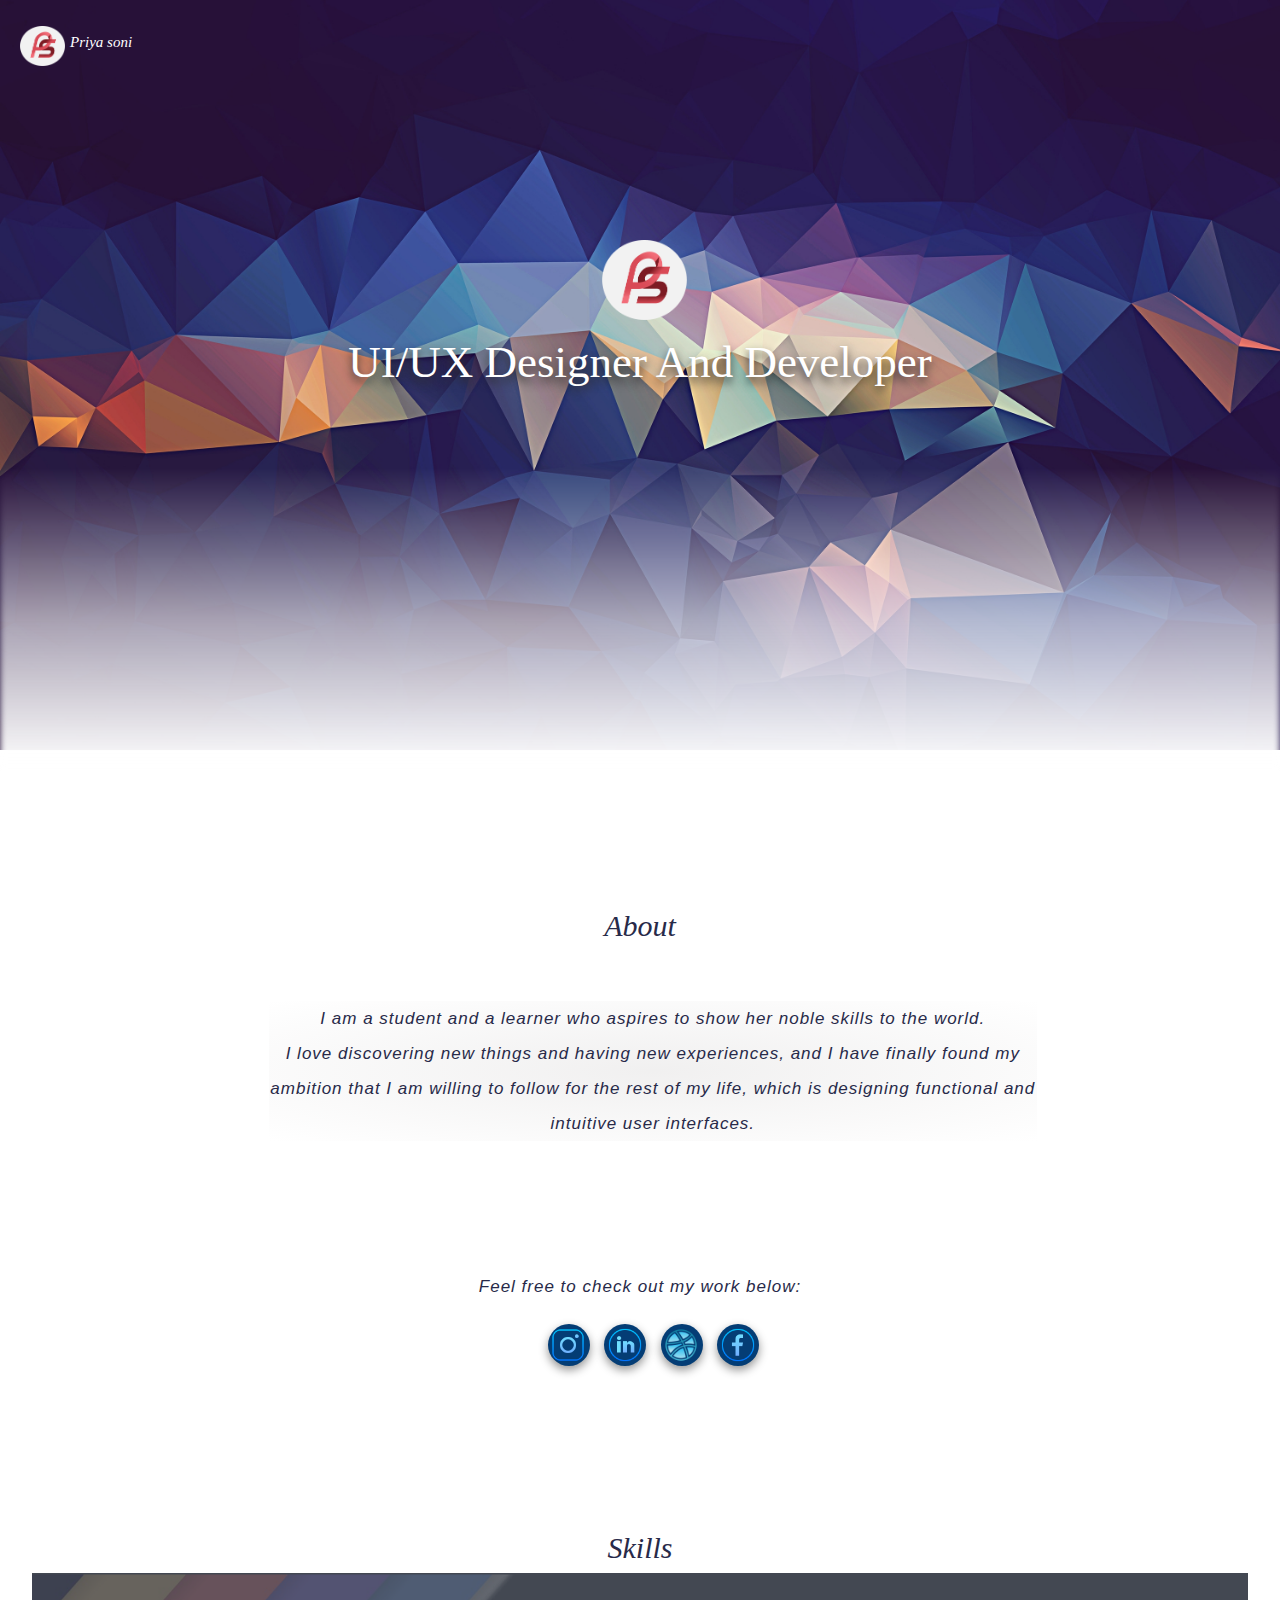
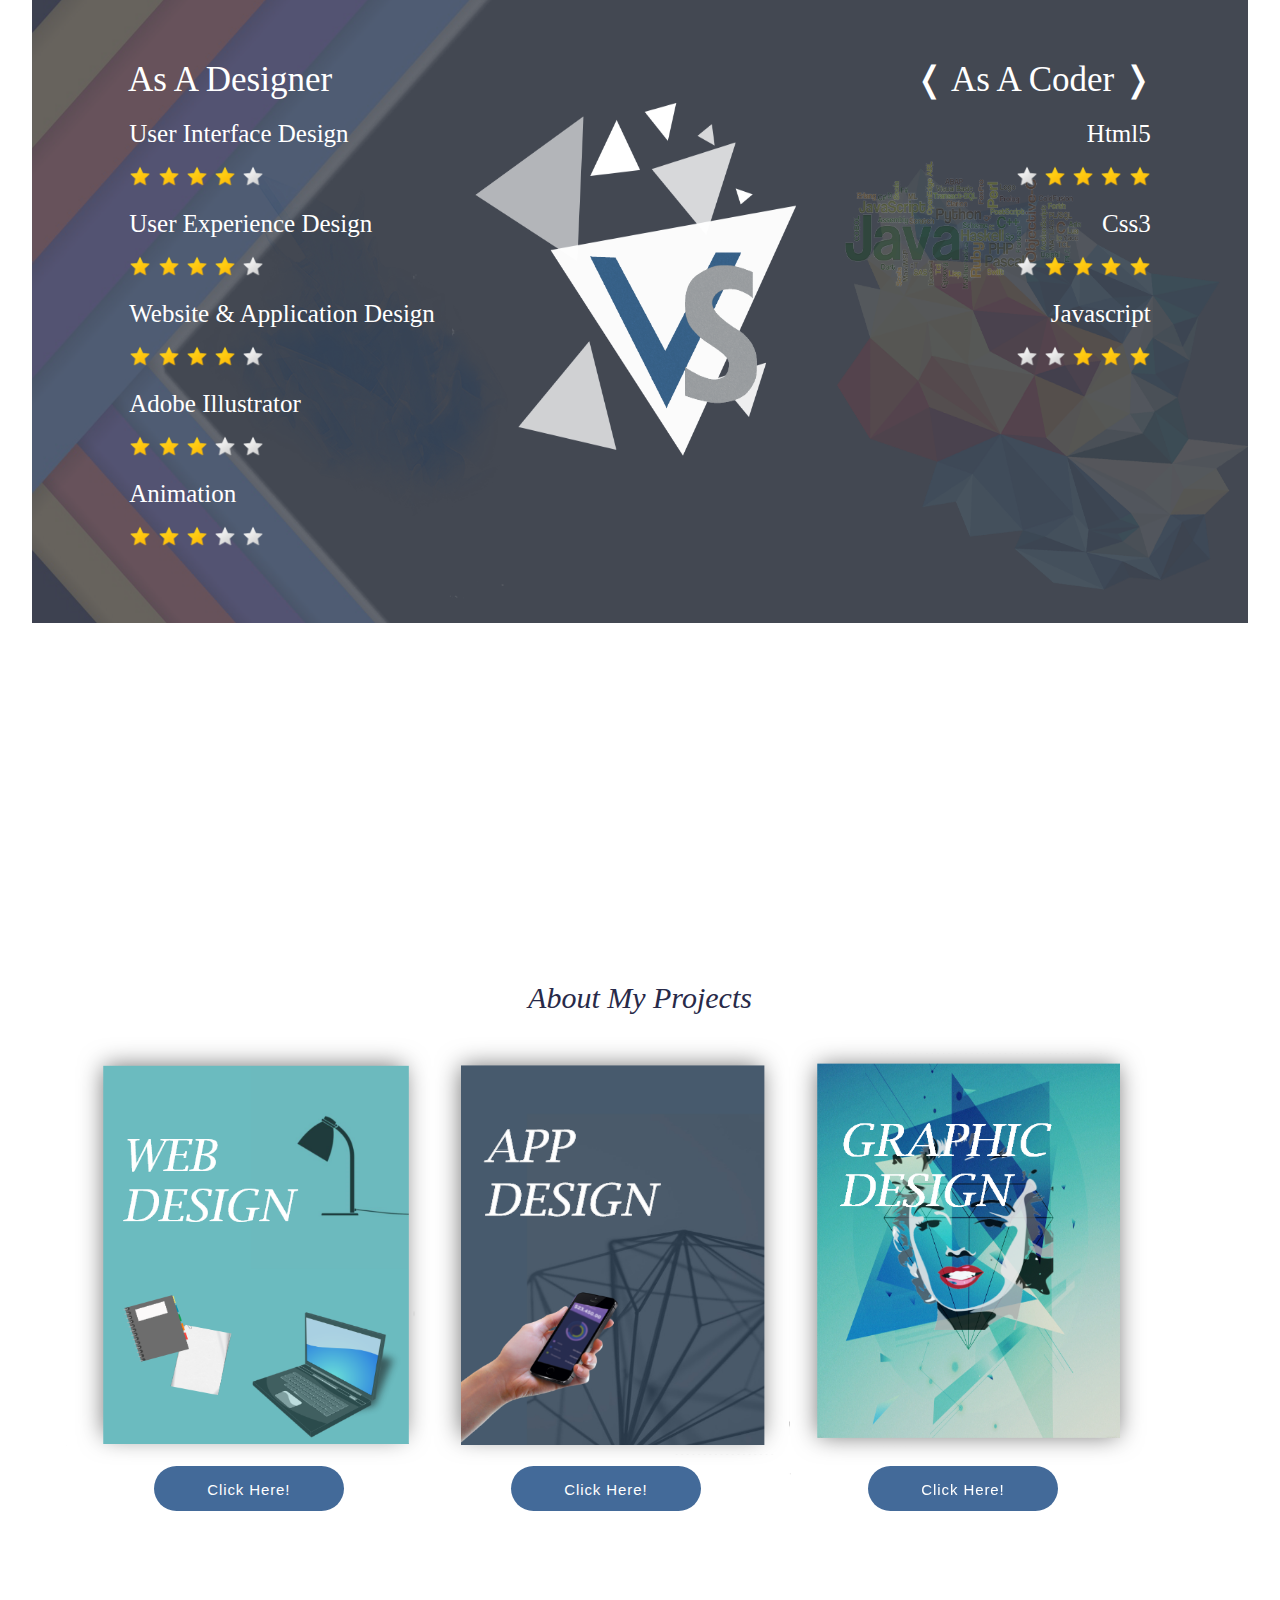
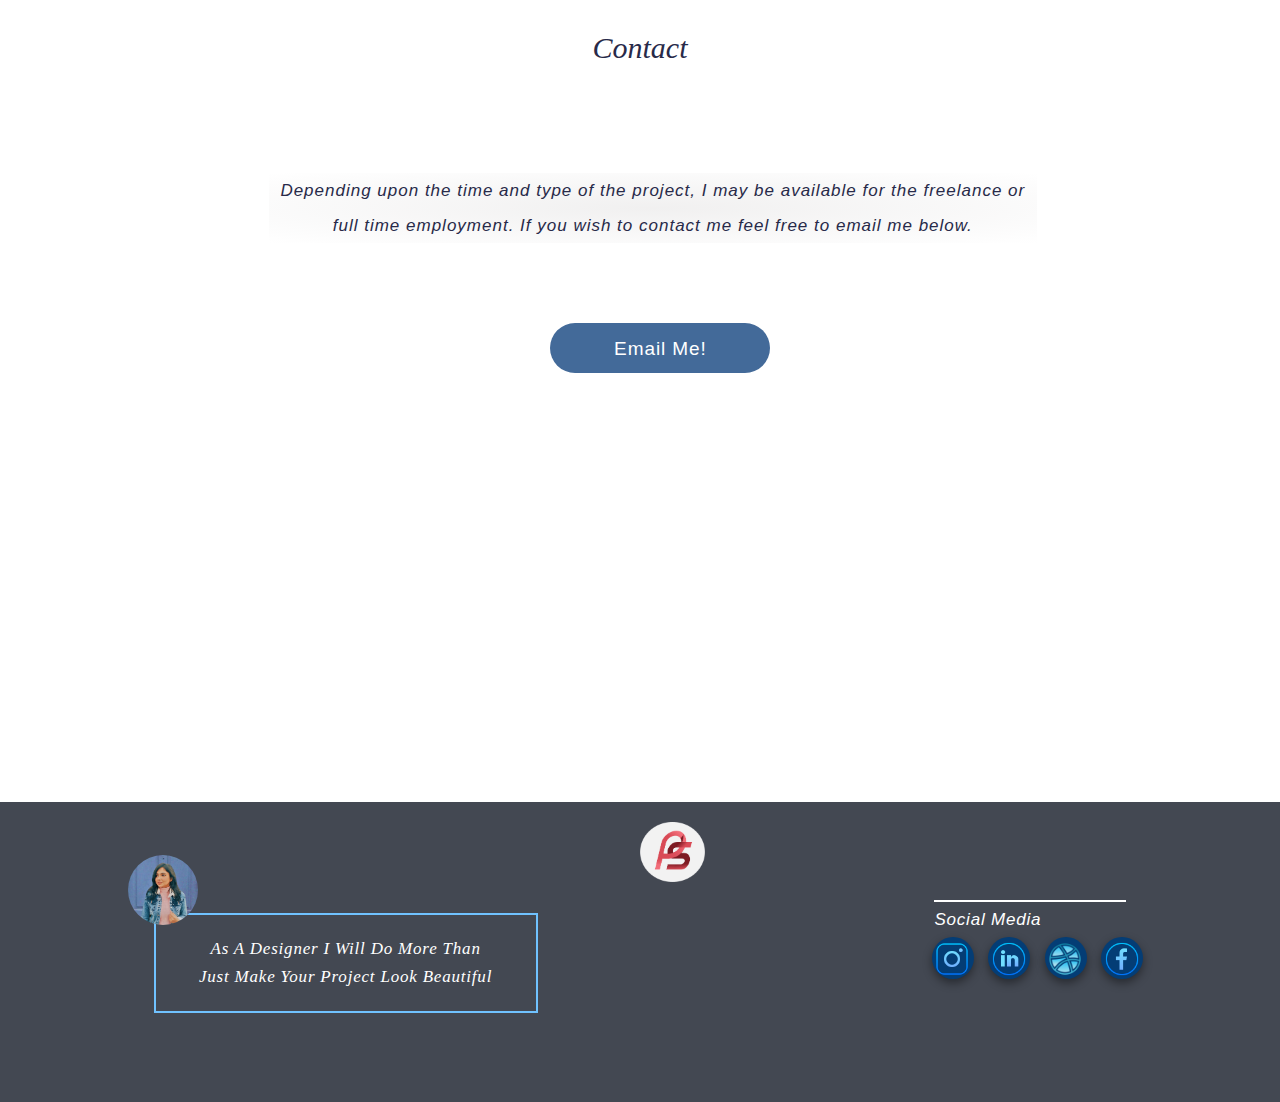
==== commit b091b962: "fifth commit" ====
--- a/index.html
+++ b/index.html
@@ -3,6 +3,7 @@
 
 <head>
   <meta charset="UTF-8">
+  <meta name="viewport" content="width=device-width, initial-scale=1, minimum-scale=1">
   <link rel="shortcut icon" type="image/png" href="https://icons8.com/">
   <link rel="stylesheet" type="text/css" href="portfolio.css">
   <link href="" rel="stylesheet" type="text/css">
@@ -31,9 +32,9 @@
     <section class="section-about">
     <div class="section-blur"></div>
 
-    <h2 class="heading-secondary">
-    <div class="heading-about">About</div>
-    </h2>
+    
+    <div class="heading-secondary">About</div>
+    
     <p class="paragraph">
       I am a student and a learner who aspires to show her noble skills to the world.<br> 
       I love discovering new things and having new experiences, and I have finally found my 
@@ -41,7 +42,7 @@
       functional and intuitive user interfaces.
 
       </p>
-    
+    </section>
 
    
     <div class="row">
@@ -72,9 +73,9 @@
 
   <section class="section-skills">
 
-    <h2 class="heading-secondary">
-    <div class="heading-about">Skills</div>
-    </h2>
+    
+    <div class="heading-secondary">Skills</div>
+  
 
     <div class="skill-feature-box">
       <img src="images/bgimage.png" class="bgimage" alt="background">
@@ -176,9 +177,9 @@
 </section>
 
 <section class="section-my-projects">
-  <h2 class="heading-secondary">
-    <div class="heading-projects">About My Projects</div>
-    </h2>
+  
+    <div class="heading-secondary">About My Projects</div>
+    
   <div class="row">
               
     <div class="col-1-of-3">
@@ -247,7 +248,7 @@
 
 <section class="contact">
   
-    <div class="heading-contact">Contact</div>
+    <div class="heading-secondary">Contact</div>
           
 
     <div class="disclaimer">
--- a/portfolio.css
+++ b/portfolio.css
@@ -56,16 +56,30 @@
 *,
 *::after,
 *::before{
-margin:0;
-padding:0;
+margin:0 ;
+padding:0  ;
 box-sizing:inherit;
+
 }
 
 html{
+  
+    overflow-x:hidden !important;
+    margin: 0 !important;
+    padding: 0 !important;
+    width: 100%;
+    height: 100%;
     font-size: 62.5%;}
 
-    
+
 body{
+    
+ 
+    width: 100%;
+    overflow-x:clip;
+    height: 100%;
+    margin: 0 !important;
+    padding: 0 !important;
     font-family: "Segoe UI", sans-serif;
     font-weight: 400;
     font-size: 16px;
@@ -73,7 +87,17 @@
     box-sizing: border-box;
     grid-template-columns: repeat(10, minmax(min-content,15rem));
 }
-
+@media screen and (max-width:37.5em) /**600px**/{
+    body,html{
+        overflow-x: hidden; 
+        overflow: visible;
+          
+    }
+
+    .section-blur{
+        display: none;
+    }
+}
 /*/Header/*/
 
 .name{
@@ -192,6 +216,7 @@
         }
 
 .section-blur{
+    
     height: 30rem;
     width: 100%;
     position: absolute;
@@ -275,7 +300,7 @@
 
 @media screen and (max-width:37.5em) /**600px**/{
     .paragraph{width: 80%;
-    font-size: .7rem;
+    font-size: .9rem;
     line-height: 1.7rem;
     margin-left:11%;
     text-align: center;
@@ -295,7 +320,8 @@
     letter-spacing: .1rem;
     line-height: 3.5rem;
     margin-top: 5rem;
-    color: #282A49
+    color: #282A49;
+    overflow-wrap: break-word;
 }
 
 
@@ -312,12 +338,14 @@
         }
 
 @media screen and (max-width:30em) /**480px**/{
-    .note{ width: 68%;
-    margin-left: 15%;  } }
+    .note{ width: 75%;
+    margin-left: 12%;
+    font-size: 1rem;
+      } }
 
 @media screen and (max-width:20em) /**320px**/{
      .note{ width: 90%;
-            margin-left: 15%;  } }
+            margin-left: 3%;  } }
 
 .icon-row{
 margin: 10%;
@@ -357,7 +385,7 @@
 @media screen and (max-width: 68.5em) /**1100px**/
 {
     .icons{
-    left: 36%; }
+    left: 35%; }
     }
 
 @media screen and (max-width:56.25em) /**900px**/{
@@ -372,11 +400,13 @@
         margin-top: 0rem;}
         }
         
-    @media screen and (max-width:29em) /**600px**/{
+    @media screen and (max-width:29em) /**400px**/{
     .icons{ 
-        left: 20%;}
-    }
-
+        left: 22%;}
+    }
+    @media screen and (max-width:20em) /**320px**/{
+        .icons{ 
+               left: 15%;  } }
 .icons:hover{
     transform: scale(1.2);
     transition: all .3s;
@@ -425,6 +455,7 @@
     position: absolute;
     top:165rem;
     left: 10%;
+   
 
 }
 @media screen and (max-width:68em) /**1100px**/{
@@ -435,7 +466,8 @@
 @media screen and (max-width:56.25em) /**900px**/{
     .heading-tertiary-1{
         font-size: 2.8rem;
-        top:140rem;
+        top:137rem;
+        left: 8%;
        
          }
     }
@@ -446,7 +478,11 @@
         
         }
     }
-        
+@media screen and (max-width:23.75em) /**380px**/{
+    .heading-tertiary-1{  
+            top:130rem; 
+            }
+        }    
 .heading-tertiary-2{
     display: inline;
     font-family: "Lucida Fax";
@@ -466,7 +502,8 @@
 @media screen and (max-width:56.25em) /**900px**/{
     .heading-tertiary-2{
         font-size: 2.8rem;
-        top:185rem;
+        top:182rem;
+        right: 5%;
          }
     }
 @media screen and (max-width:37.5em) /**600px**/{
@@ -477,7 +514,11 @@
         direction: ltr;
         width: 100%; }
     }
-
+ @media screen and (max-width:23.75em) /**380px**/{
+    .heading-tertiary-2{  
+                top:180rem; 
+                }
+            } 
 .skills{
     list-style: none;
     font-family: "Segoe UI";
@@ -529,11 +570,11 @@
 
  @media screen and (max-width:37.5em) /**600px**/{
     .skills_design li{
-    top:10rem;
+    top:15rem;
     line-height: 3rem;}
 
     .skills_coding{
-    top: 30rem;
+    top: 32rem;
     left: 10%;
     line-height: 3rem;
     direction: ltr;} }
@@ -551,12 +592,7 @@
     height: 50rem;
 }
 
-.heading-projects{
-    margin-top: -3rem;
-}
-@media screen and (max-width:68.5em) /**900px**/{
-    .heading-projects{font-size: 80%;  }
-    }
+
 
 .col-1-of-3{
     display: inline-block;   
@@ -585,7 +621,7 @@
     .col-1-of-3{margin-left: -30%; }}
 
 @media screen and (max-width:26.5em) /**400px**/{
-        .col-1-of-3{margin-left: -38%;
+        .col-1-of-3{margin-left: -35%;
         margin-right: 3rem; }}
     
 
@@ -787,7 +823,8 @@
 
 /*/Section contact/*/
 .contact{
-    height: 62vh;}
+    height: 60rem;
+margin-bottom: 20rem}
 
 @media screen and (max-width:68.25em) /**1100px**/{
     .contact{
@@ -803,34 +840,14 @@
  @media screen and (max-width:36.25em) /**600px**/{
     .contact{
         margin-top: 80rem;
-        height: 32vh;}
+        height: 30rem;}
             }
   
 .disclaimer{
     margin-top: 10rem;
 }
-.heading-contact{
-    color: #282A49;
-    font-family: "Lucida Fax";
-    font-size: 3rem;
-    font-weight: 100;
-    font-style: italic;
-    text-align: center;
-    margin-top: 23rem;
-    margin-bottom: -5rem;
-    
-}
-@media screen and (max-width:56.25em) /**900px**/{
-    .heading-contact{
-        font-size: 2.5rem;
-             }
-        }
-
-@media screen and (max-width:36.25em) /**600px**/{
-    .heading-contact{
-        font-size: 2rem;
-        margin-top: 40rem;
-           } }
+
+
 
 .btn-mail{
     margin-top: 5rem;
@@ -875,7 +892,7 @@
     .btn-mail{
         height: 3rem;
         width: 9rem;
-        margin-left: -5%;  
+        margin-left: -7%;  
                   } }
 
 .btn-mail:link,
@@ -1004,7 +1021,7 @@
 
  @media screen and (max-width:29em) /**400px**/{
     .footer-message{
-        font-size: .7rem;
+        font-size: .6rem;
         width: 35%;
         left: 10%;
          
@@ -1199,7 +1216,8 @@
             width: .02rem;
             height: .02rem;
             font-size: 1.5rem;
-            left: 90%;
+            top: 5rem;
+            left: 85%;
             padding: 0rem .6rem 0.3rem .6rem;
               } }
 .popup-close:hover{
@@ -1418,13 +1436,13 @@
     overflow: hidden;
     width: 100vw;
     height: 100vh;
+    
      }
 
  .title{
     text-shadow: rgb(94, 94, 94) .2rem .1rem;
-    
     top: 1em;
-    
+ 
 }
 
 
